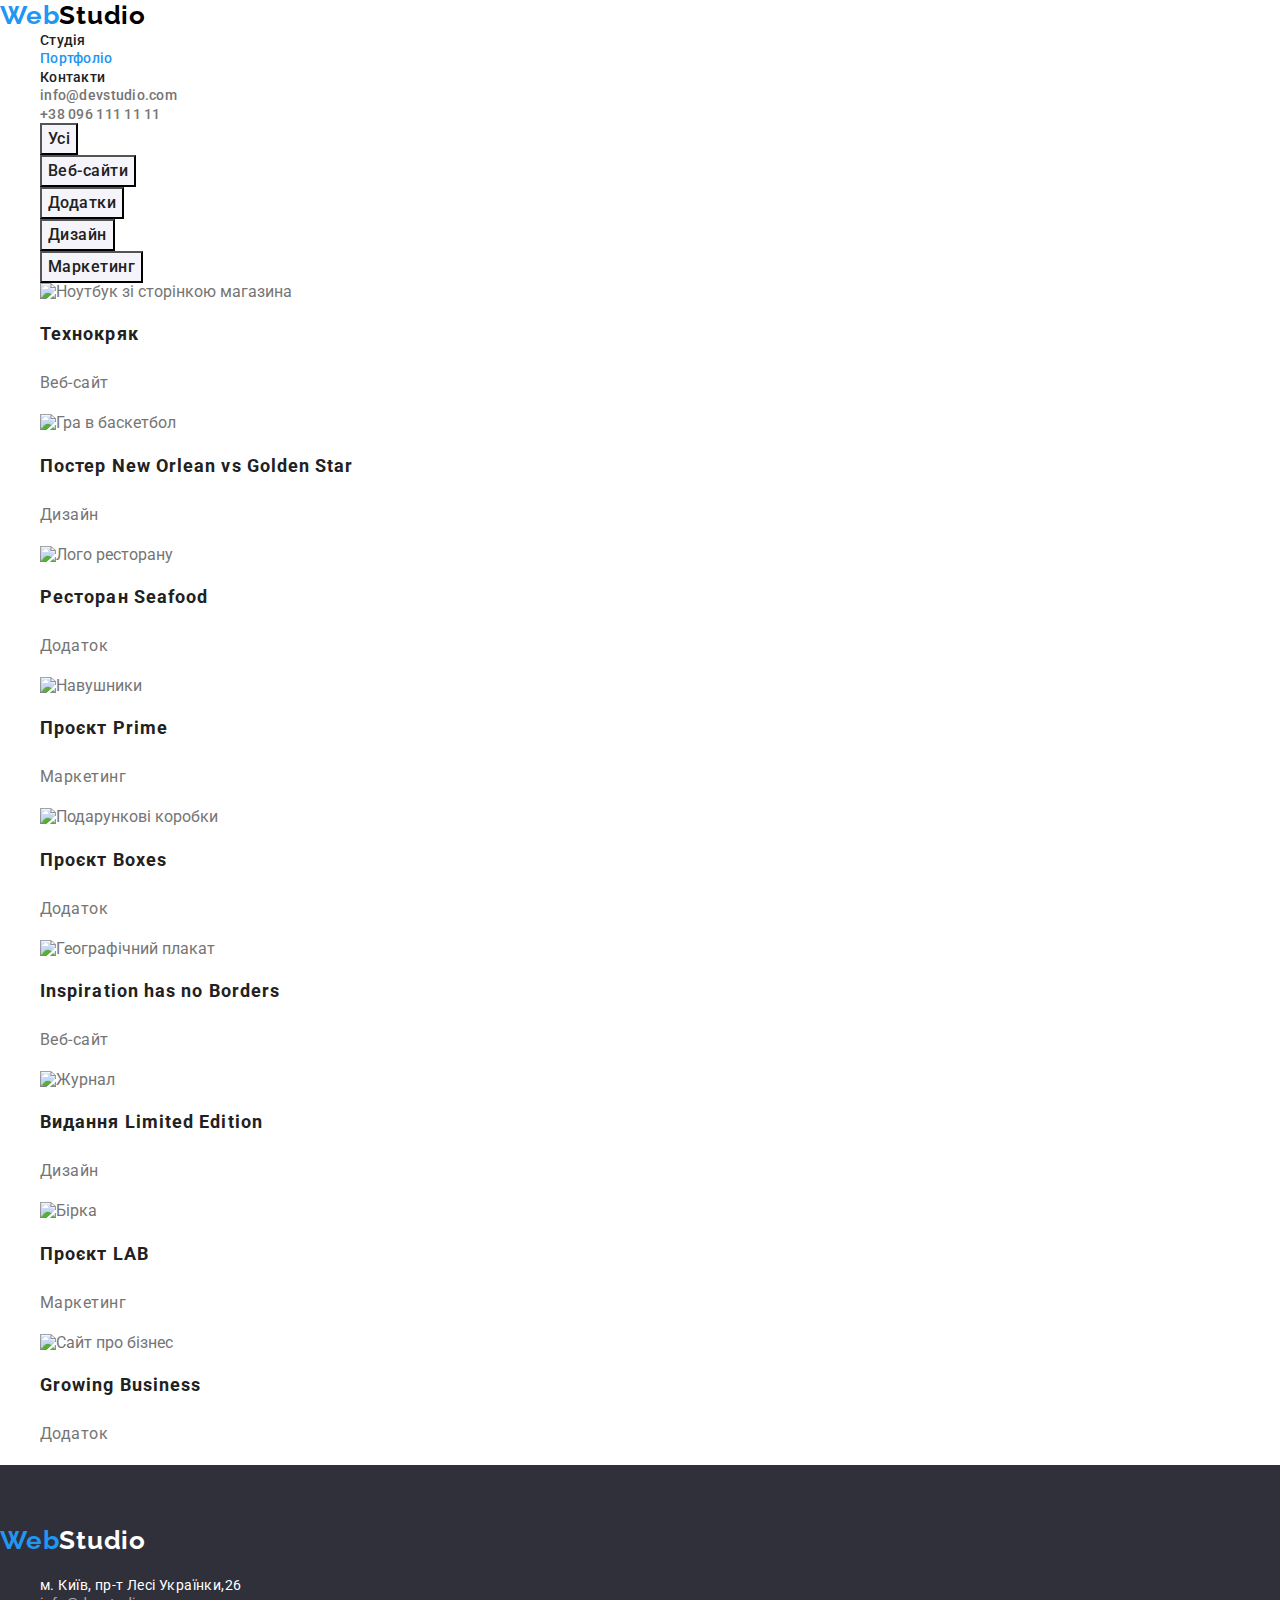
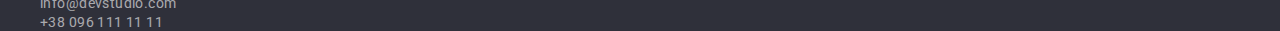
==== portfolio.html @ 19e09cf9 "Додаємо геометрію" ====
<!DOCTYPE html>
<html lang="uk">

<head>
    <meta charset="UTF-8">
    <meta http-equiv="X-UA-Compatible" content="IE=edge">
    <meta name="viewport" content="width=device-width, initial-scale=1.0">
    <title>Document</title>
    <link rel="preconnect" href="https://fonts.googleapis.com">
    <link rel="preconnect" href="https://fonts.gstatic.com" crossorigin>
    <link href="https://fonts.googleapis.com/css2?family=Raleway:wght@700&family=Roboto:wght@400;500;700;900&display=swap" rel="stylesheet">
    <link rel="stylesheet" href="https://cdnjs.cloudflare.com/ajax/libs/modern-normalize/1.1.0/modern-normalize.min.css"> 
    <link rel="stylesheet" href="./css/styles.css">
</head>
<body>
  <!-- Шапка сайта-->
    <header class="header">

    <nav class= "site-nav">
        <a class="logo" lang="en" href="/"> <span class="span-logo">Web</span>Studio</a>

    <ul class="nav-list list">
        <li>
            <a class="nav-link"  href="./index.html" >Студія</a>   
        </li>

        <li>
            <a class="nav-link current"   href="./portfolio.html">Портфоліо</a>           
        </li>

        <li>
            <a class="nav-link" href="">Контакти</a>  
        </li>
    </ul>
    </nav>  

    <ul class="contact-list list" >
        <li><a class="contact-mail" href="mailto:info@devstudio.com" >info@devstudio.com </a></li>
        <li><a class="contact-phone" href="tel:+380961111111" >+38 096 111 11 11 </a>   </li>
    </ul>
    </header>  

<main>
    <section class="portfolio section">

    <h1 class="visually-hidden">Приклади робіт</h1>

    <ul class="list">
    <li>
        <button class="portfolio-button" type="button">Усі</button>
    </li>

    <li>
        <button class="portfolio-button" type="button">Веб-сайти</button>
    </li>

    <li>
        <button class="portfolio-button" type="button">Додатки</button>
    </li>

    <li>
        <button class="portfolio-button" type="button">Дизайн</button>
    </li>

    <li>
        <button class="portfolio-button" type="button">Маркетинг</button>
    </li>
 </ul>  
 
<ul class="list">
    <li>
    <a>
        <img src="./images/portfolio1.jpg" alt="Ноутбук зі сторінкою магазина" width="370" height="294">
        <h2 class="portfolio-title">Технокряк</h2>
        <p class="portfolio-content">Веб-сайт</p>
    </a>       
    </li>

    <li>
    <a>
        <img src="./images/portfolio2.jpg" alt="Гра в баскетбол" width="370" height="294">
        <h2 class="portfolio-title">Постер New Orlean vs Golden Star</h2>
        <p class="portfolio-content">Дизайн</p>
    </a>
    </li>

    <li>
    <a>
        <img src="./images/portfolio3.jpg" alt="Лого ресторану" width="370" height="294">
        <h2 class="portfolio-title">Ресторан Seafood</h2>
        <p class="portfolio-content">Додаток</p>
    </a>
    </li>

    <li>
    <a>
        <img src="./images/portfolio4.jpg" alt="Навушники" width="370" height="294">
        <h2 class="portfolio-title">Проєкт Prime</h2>
        <p class="portfolio-content">Маркетинг</p>
    </a>
    </li>

    <li>
    <a>
        <img src="./images/portfolio5.jpg" alt="Подарункові коробки" width="370" height="294">
        <h2 class="portfolio-title">Проєкт Boxes</h2>
        <p class="portfolio-content">Додаток</p>
    </a>
    </li>

    <li>
    <a>
        <img src="./images/portfolio6.jpg" alt="Географічний плакат" width="370" height="294">
        <h2 class="portfolio-title">Inspiration has no Borders</h2>
        <p class="portfolio-content">Веб-сайт</p>
    </a>
    </li>

    <li>
    <a>
        <img src="./images/portfolio7.jpg" alt="Журнал" width="370" height="294">
        <h2 class="portfolio-title">Видання Limited Edition</h2>
        <p class="portfolio-content">Дизайн</p>
    </a>
    </li>

    <li>
    <a>
        <img src="./images/portfolio8.jpg" alt="Бірка" width="370" height="294">
        <h2 class="portfolio-title">Проєкт LAB</h2>
        <p class="portfolio-content">Маркетинг</p>
    </a>
    </li>

    <li>
    <a>
        <img src="./images/portfolio9.jpg" alt="Сайт про бізнес" width=370 height=294>
        <h2 class="portfolio-title">Growing Business</h2>
        <p class="portfolio-content">Додаток</p>
    </a>
    </li>
</ul>
</section>
</main>

<!-- Подвал сайта -->
    <footer class="footer" >
        <a class="footer-logo" lang="en" href="/"><span class="footer-span">Web</span>Studio </a>
      <address>
        <ul class="list">
            <li><a class="address" href="https://goo.gl/maps/CPtrU1FHBa2aNyZL9" target="_blank" rel="noopener noreferrer">м. Київ, пр-т Лесі Українки,26</a></li>
            <li><a class="footer-mail" href="mailto:info@devstudio.com">info@devstudio.com </a></li>
            <li><a class="footer-number" href="tel:+380961111111">+38 096 111 11 11</a></li>
        </ul>
     </address>  
    </footer>
</body>
</html>
---- css/styles.css ----
/*  Основной цвет текста #212121; */
/* вторичный цыет текста  #757575;*/
/* акцент #2196F3;*/
/*  Основной цвет фона  #F5F5F5;*/
/* Вторичный цвета фона #F5F4FA; */

:root{
  /* color */
--primary-text-color:#212121;
--secondary-text-color:#757575;
--accent-text-color:#2196F3;
--primary-bg-color:#F5F5F5;
--secondary-bg-color:#F5F4FA;
--light-color:#FFFFFF;
--hero-footer-bg-color:#2F303A;
--black-logo-color:#000000;

/* font */
--main-font: 'Roboto', sans-serif;
--secondary-font: 'Raleway', sans-serif;
}
body{
  font-family: 'Roboto', sans-serif; 
  background-color:var(--light-color);
  color: var(--secondary-text-color);
}

.list{
list-style: none;
margin-top: 0;
margin-bottom: 0;
}

/* header */

.header{
 color:var(--light-color);

}
.logo {
  color:var(--black-logo-color);
  font-family: var(--secondary-font);
  text-decoration: none;  
  font-weight:700;
  font-size: 26px;
  line-height:calc(31 / 26);
  letter-spacing: 0.03em;
  
}
.span-logo{
   color:var(--accent-text-color); 
}

/* site nav */

.site-nav .nav-link
{
color: var(--primary-text-color);
}

.nav-link{
text-decoration: none;
font-weight: 500;
font-size: 14px;
line-height:calc(16 / 14);
letter-spacing: 0.02em;
}


.site-nav .nav-link:hover,
.site-nav .nav-link:focus{
color:var(--accent-text-color);
}

.site-nav .nav-link.current {
  color:var(--accent-text-color)
}


.contact-mail{
    color:var(--secondary-text-color); 
    text-decoration: none;
    font-weight: 500;
    font-size: 14px;
    line-height: calc(16 / 14);
    letter-spacing: 0.02em;

}
.contact-phone{
    color:var(--secondary-text-color);
    text-decoration: none;
    font-weight: 500;
    font-size: 14px;
    line-height: calc(16 / 14);
    letter-spacing: 0.02em;
}
.contact-mail:hover,
.contact-phone:hover{
color:var(--accent-text-color);
}
.contact-mail:focus,
.contact-phone:focus{
  color: var(--accent-text-color);
}


/* hero */
.hero{
  background-color:var(--hero-footer-bg-color);
  margin-bottom: 94px;
}

.hero-title{
color: var(--light-color);
font-family:inherit;
font-weight: 900;
font-size: 44px;
line-height:calc(60 / 44);
text-align: center;
letter-spacing: 0.06em;
text-transform: uppercase;

margin-top: 0;
margin-bottom: 30px;
padding-top: 200px;
}

.button{
cursor: pointer;
color:var(--light-color);
background-color: var(--accent-text-color);
font-weight: 700;
font-size: 16px;
line-height:calc(30 / 16);

display: inline-block;
min-width: 216px;
border:transparent;
border-radius: 4px;
margin-bottom: 200px;

padding: 10px 32px;
align-items:center;
text-align:center;

}

.button:hover,
.button:focus{
  background-color:#188CE8;
}

/* section1 */
.container{
  width:1170px;
  padding-left:15px;
  padding-right:15px;
  margin: auto;
}

.section-title{
color: var(--primary-text-color);
font-weight: 700;
font-size: 36px;
line-height: calc(42 / 36);
letter-spacing: 0.03em;
margin-top: 0;
margin-bottom:50px;
}

.visually-hidden{
position: absolute;
white-space: nowrap;
width: 1px;
height: 1px;
overflow: hidden;
border: 0;
padding: 0;
clip: rect(0 0 0 0);
clip-path: inset(50%);
margin: -1px;
}

.features-title{
color: var(--primary-text-color);
font-weight:700;
font-size: 14px;
line-height:calc(16 / 14);
letter-spacing: 0.03em;
text-transform: uppercase;
margin-top: 0;
margin-bottom: 0;
padding-bottom: 10px;
}

.features-content{
font-weight: 400;
font-size: 14px;
line-height:calc(24 / 14);
letter-spacing: 0.03em;
margin-top: 0;
margin-bottom: 94px;
}

/* section3 */
.our-team {
  background-color: var(--secondary-bg-color);
}

.pic{
margin-bottom: 50px;
}

.team-member{
color: var(--primary-text-color);
font-weight: 500;
font-size: 16px;
line-height:calc(19 / 16);
text-align: center;
letter-spacing: 0.03em;
margin-top: 0;
margin-bottom: 10px;
}

.position{
font-weight: 400;
font-size: 16px;
line-height:calc(19 / 16);
text-align: center;
letter-spacing: 0.03em;
margin-top: 0;
margin-bottom: 0;
}

/* footer */

.footer{
background-color:var(--hero-footer-bg-color);
}

.footer-logo{
  color:var(--light-color);
  font-family: var(--secondary-font);
  text-decoration: none;  
  font-weight:700;
  font-size: 26px;
  line-height:calc(31 / 26);
  letter-spacing: 0.03em;
  display: inline-block;
  margin-top: 60px;
  margin-bottom: 20px;
}

.footer-span{
  color:var(--accent-text-color);
}

.address{
color: var(--light-color);
font-style: normal;
font-size: 14px;
text-decoration: none;
letter-spacing: 0.03em;
margin-bottom: 9px;
}

.address:hover,
.address:focus{
  color:var(--accent-text-color);
}

.footer-mail,.footer-number{
color:rgba(255, 255, 255, 0.6);
font-style: normal;
font-size:14px;
letter-spacing: 0.03em;
text-decoration: none;
}
.footer-number:hover,
.footer-number:focus{
 color:var(--accent-text-color);
}
.footer-mail:hover,
.footer-mail:focus{
  color:var(--accent-text-color);
}

.footer-number ,.footer-mail{
margin-bottom: 56px;
}


/* portfolio */

/* section */

.portfolio-button{
cursor: pointer;
color: var(--primary-text-color);
background-color:var(--secondary-bg-color);
font-family: inherit;
font-weight: 500;
font-size: 16px;
line-height:calc(26 / 16);
letter-spacing: 0.03em;
}
.footer-logo{
  display: inline-block;
  margin-top: 60px;
  margin-bottom: 20px;
}

.portfolio-button:hover,
.portfolio-button:focus{
  background-color:var(--accent-text-color);
  color:var(--light-color);
}

.portfolio-title{
color:var(--primary-text-color);
font-weight: 700;
font-size: 18px;
line-height:calc(36 / 18);
letter-spacing: 0.06em;
}

.portfolio-content{
font-size: 16px;
line-height:calc(30 / 16);
letter-spacing: 0.03em;
}
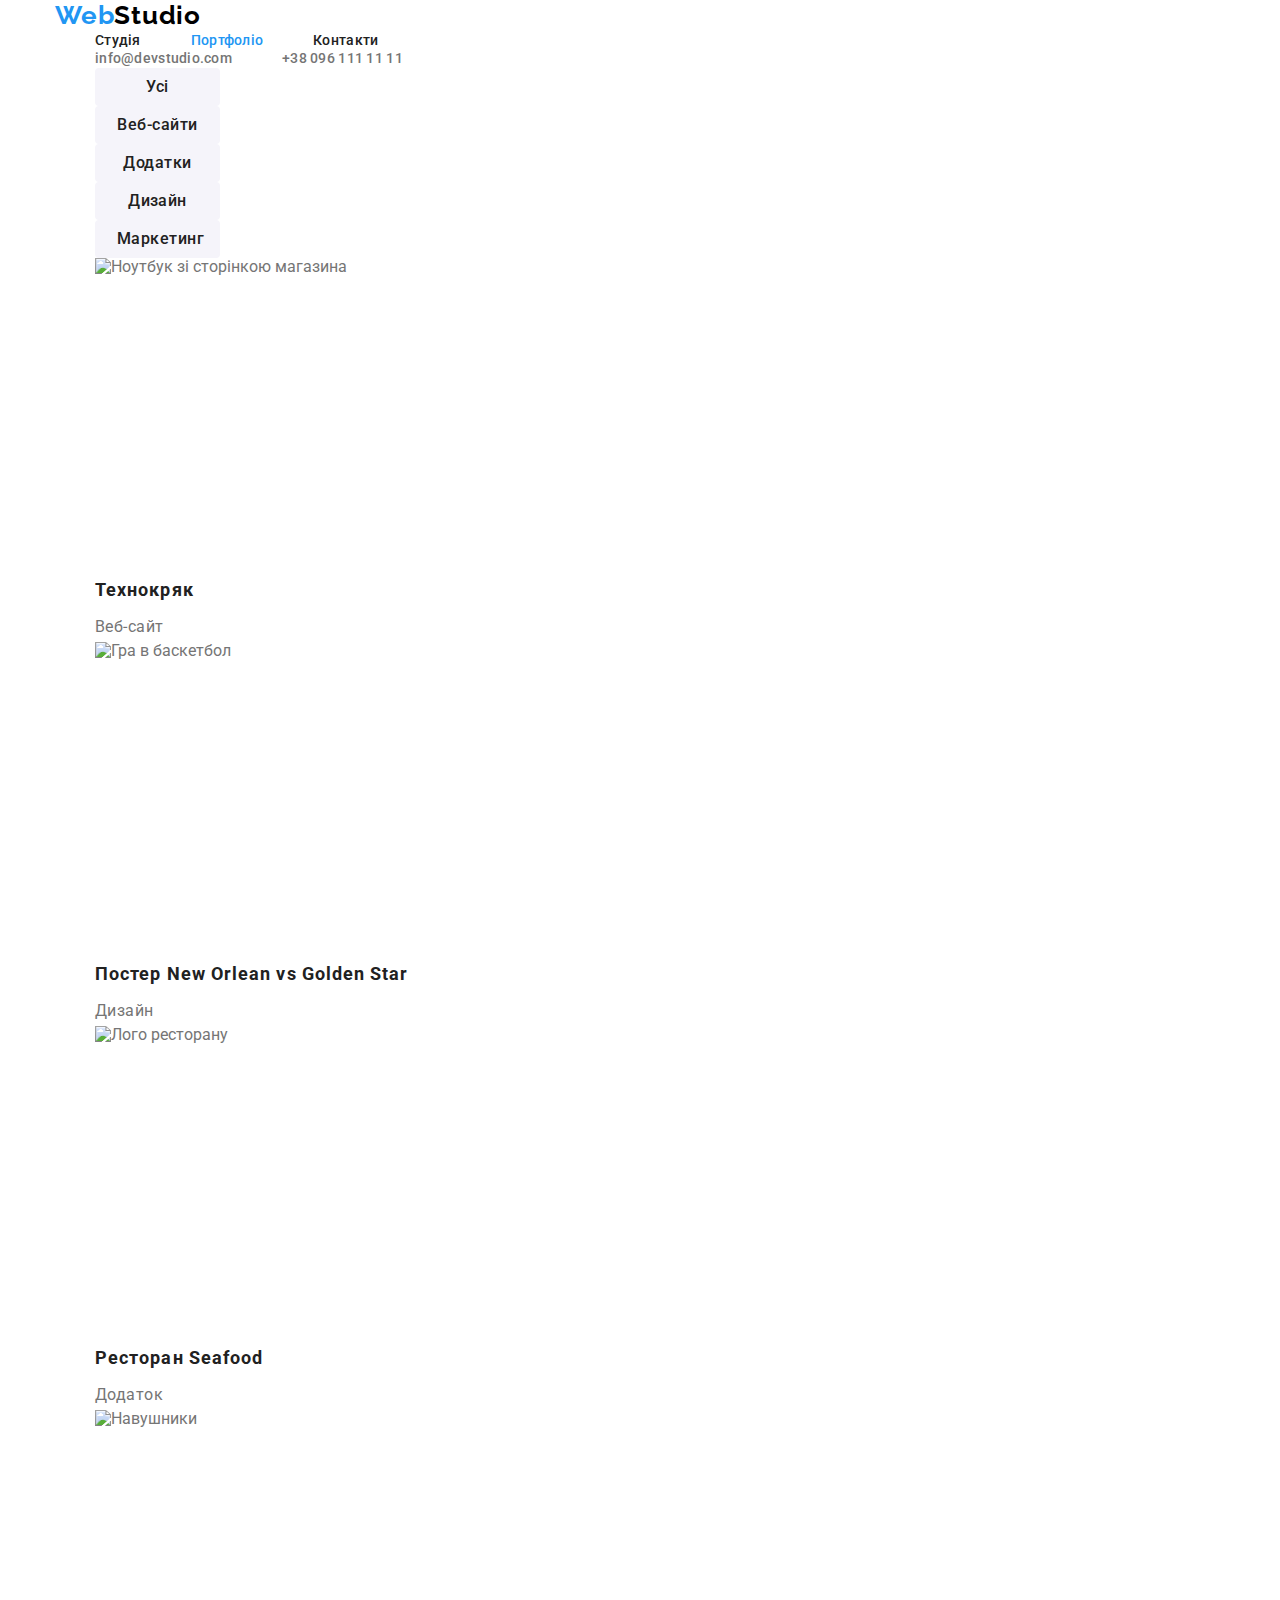
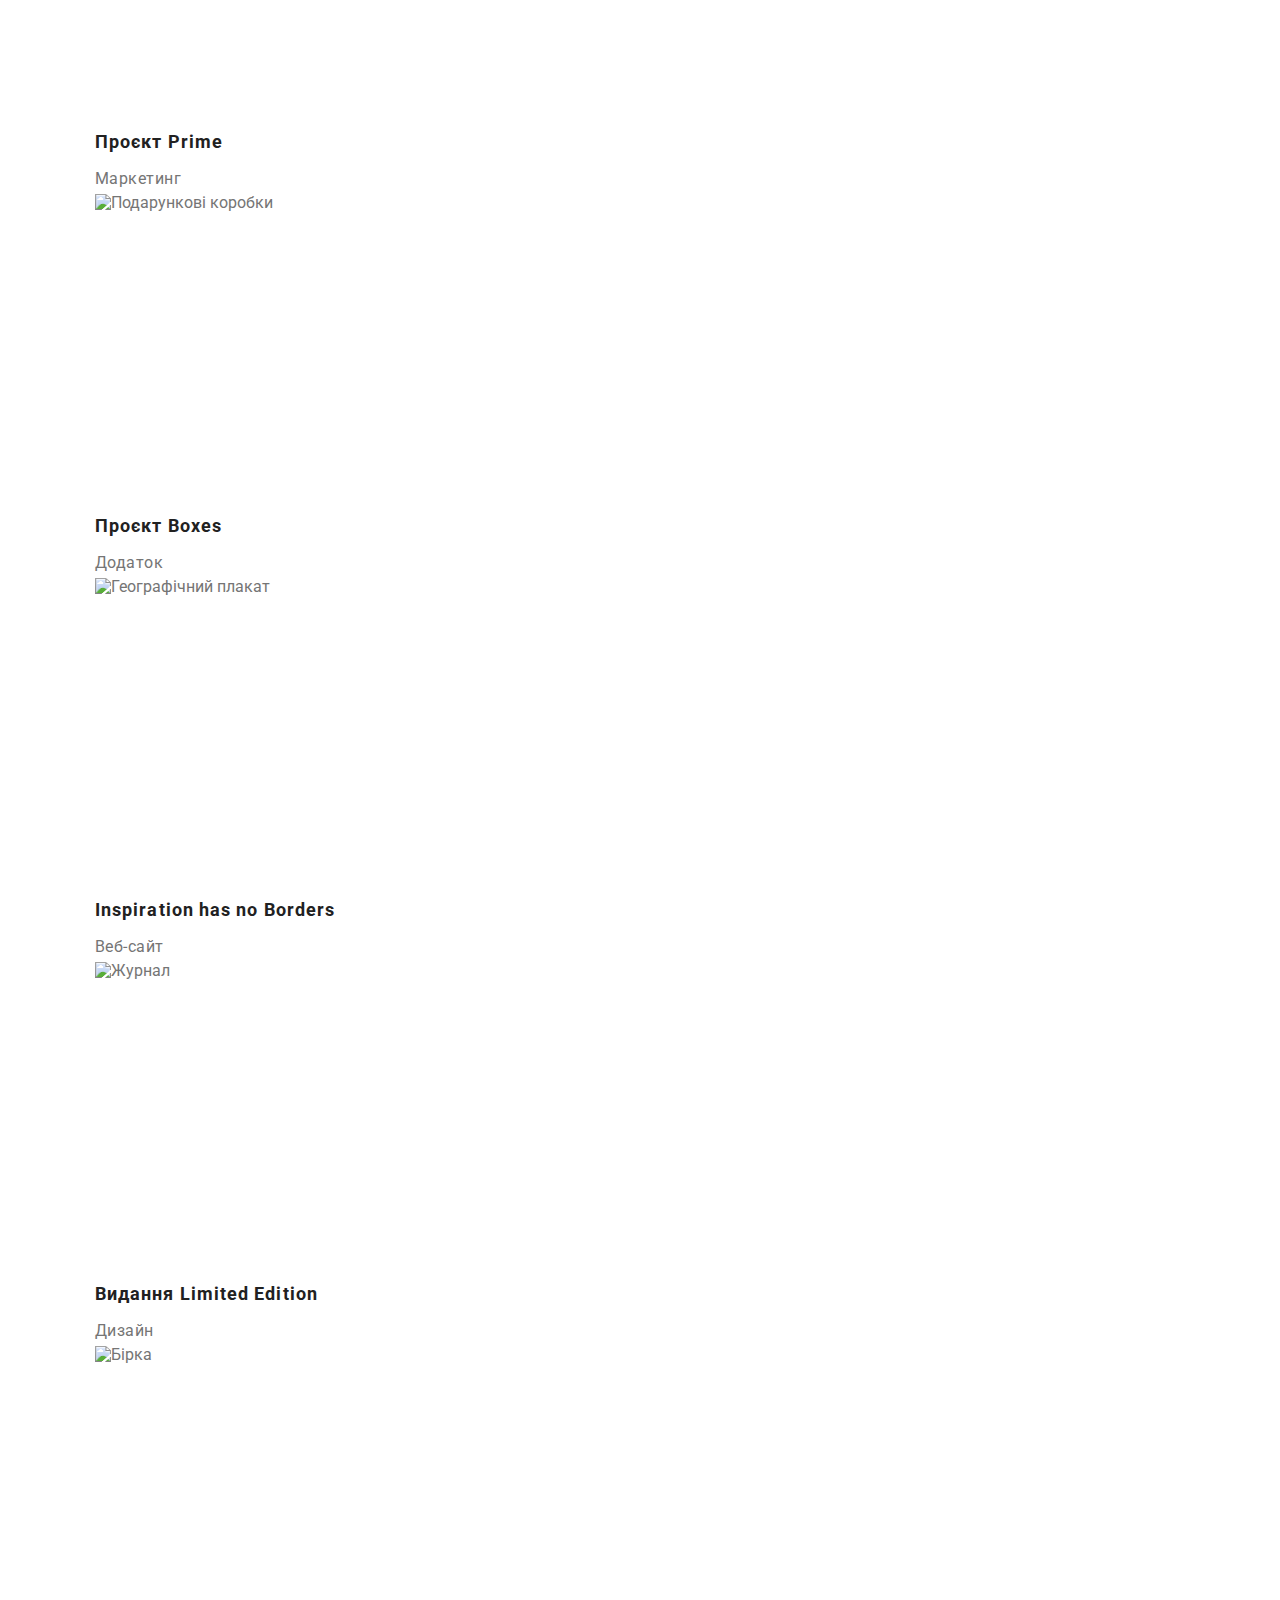
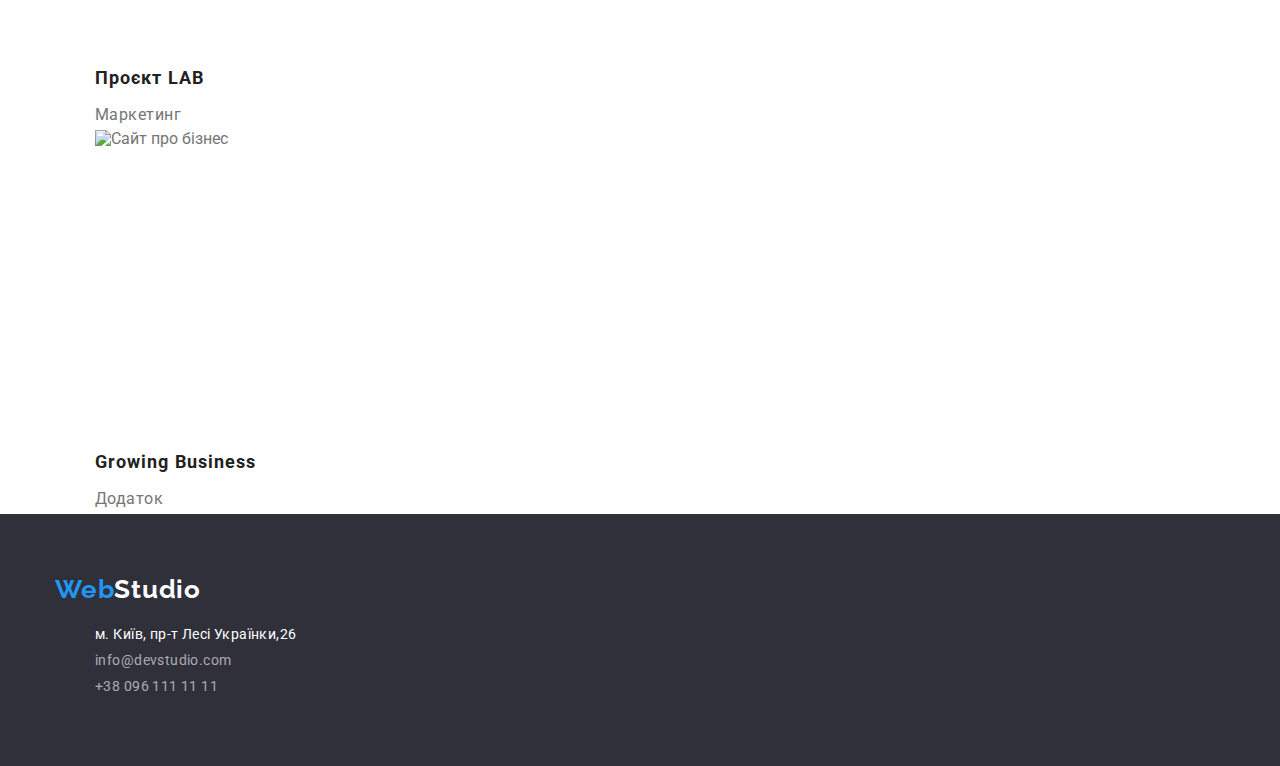
==== commit 33e312d0: "..." ====
--- a/portfolio.html
+++ b/portfolio.html
@@ -15,34 +15,38 @@
 <body>
   <!-- Шапка сайта-->
     <header class="header">
-
-    <nav class= "site-nav">
+    <nav class= "site-nav container" >
         <a class="logo" lang="en" href="/"> <span class="span-logo">Web</span>Studio</a>
 
-    <ul class="nav-list list">
-        <li>
+    <ul class="nav-list list" >
+        <li class="item">
             <a class="nav-link"  href="./index.html" >Студія</a>   
         </li>
 
-        <li>
+        <li class="item">
             <a class="nav-link current"   href="./portfolio.html">Портфоліо</a>           
         </li>
 
-        <li>
+        <li class="item">
             <a class="nav-link" href="">Контакти</a>  
         </li>
     </ul>
+
     </nav>  
 
-    <ul class="contact-list list" >
+    <div class="container"> 
+    <ul class="contact-list list reset-padding-left"  >
         <li><a class="contact-mail" href="mailto:info@devstudio.com" >info@devstudio.com </a></li>
         <li><a class="contact-phone" href="tel:+380961111111" >+38 096 111 11 11 </a>   </li>
     </ul>
-    </header>  
+    </div>
+
+    </header>
 
 <main>
     <section class="portfolio section">
 
+        <div class="container">
     <h1 class="visually-hidden">Приклади робіт</h1>
 
     <ul class="list">
@@ -66,11 +70,13 @@
         <button class="portfolio-button" type="button">Маркетинг</button>
     </li>
  </ul>  
- 
+ </div>
+
+ <div class="container">
 <ul class="list">
     <li>
     <a>
-        <img src="./images/portfolio1.jpg" alt="Ноутбук зі сторінкою магазина" width="370" height="294">
+        <img class="partfolio-img" src="./images/portfolio1.jpg" alt="Ноутбук зі сторінкою магазина" width="370" height="294">
         <h2 class="portfolio-title">Технокряк</h2>
         <p class="portfolio-content">Веб-сайт</p>
     </a>       
@@ -78,7 +84,7 @@
 
     <li>
     <a>
-        <img src="./images/portfolio2.jpg" alt="Гра в баскетбол" width="370" height="294">
+        <img class="partfolio-img"  src="./images/portfolio2.jpg" alt="Гра в баскетбол" width="370" height="294">
         <h2 class="portfolio-title">Постер New Orlean vs Golden Star</h2>
         <p class="portfolio-content">Дизайн</p>
     </a>
@@ -86,7 +92,7 @@
 
     <li>
     <a>
-        <img src="./images/portfolio3.jpg" alt="Лого ресторану" width="370" height="294">
+        <img class="partfolio-img" src="./images/portfolio3.jpg" alt="Лого ресторану" width="370" height="294">
         <h2 class="portfolio-title">Ресторан Seafood</h2>
         <p class="portfolio-content">Додаток</p>
     </a>
@@ -94,7 +100,7 @@
 
     <li>
     <a>
-        <img src="./images/portfolio4.jpg" alt="Навушники" width="370" height="294">
+        <img class="partfolio-img" src="./images/portfolio4.jpg" alt="Навушники" width="370" height="294">
         <h2 class="portfolio-title">Проєкт Prime</h2>
         <p class="portfolio-content">Маркетинг</p>
     </a>
@@ -102,7 +108,7 @@
 
     <li>
     <a>
-        <img src="./images/portfolio5.jpg" alt="Подарункові коробки" width="370" height="294">
+        <img class="partfolio-img" src="./images/portfolio5.jpg" alt="Подарункові коробки" width="370" height="294">
         <h2 class="portfolio-title">Проєкт Boxes</h2>
         <p class="portfolio-content">Додаток</p>
     </a>
@@ -110,7 +116,7 @@
 
     <li>
     <a>
-        <img src="./images/portfolio6.jpg" alt="Географічний плакат" width="370" height="294">
+        <img class="partfolio-img" src="./images/portfolio6.jpg" alt="Географічний плакат" width="370" height="294">
         <h2 class="portfolio-title">Inspiration has no Borders</h2>
         <p class="portfolio-content">Веб-сайт</p>
     </a>
@@ -118,7 +124,7 @@
 
     <li>
     <a>
-        <img src="./images/portfolio7.jpg" alt="Журнал" width="370" height="294">
+        <img class="partfolio-img" src="./images/portfolio7.jpg" alt="Журнал" width="370" height="294">
         <h2 class="portfolio-title">Видання Limited Edition</h2>
         <p class="portfolio-content">Дизайн</p>
     </a>
@@ -126,7 +132,7 @@
 
     <li>
     <a>
-        <img src="./images/portfolio8.jpg" alt="Бірка" width="370" height="294">
+        <img class="partfolio-img" src="./images/portfolio8.jpg" alt="Бірка" width="370" height="294">
         <h2 class="portfolio-title">Проєкт LAB</h2>
         <p class="portfolio-content">Маркетинг</p>
     </a>
@@ -134,25 +140,37 @@
 
     <li>
     <a>
-        <img src="./images/portfolio9.jpg" alt="Сайт про бізнес" width=370 height=294>
+        <img class="partfolio-img" src="./images/portfolio9.jpg" alt="Сайт про бізнес" width=370 height=294>
         <h2 class="portfolio-title">Growing Business</h2>
         <p class="portfolio-content">Додаток</p>
     </a>
     </li>
 </ul>
+
+</div>
+
 </section>
 </main>
 
 <!-- Подвал сайта -->
     <footer class="footer" >
-        <a class="footer-logo" lang="en" href="/"><span class="footer-span">Web</span>Studio </a>
-      <address>
+        
+    <div class="container">
+
+    <a class="footer-logo" lang="en" href="/"><span class="footer-span">Web</span>Studio </a>
+
+    <address>
+
         <ul class="list">
             <li><a class="address" href="https://goo.gl/maps/CPtrU1FHBa2aNyZL9" target="_blank" rel="noopener noreferrer">м. Київ, пр-т Лесі Українки,26</a></li>
-            <li><a class="footer-mail" href="mailto:info@devstudio.com">info@devstudio.com </a></li>
-            <li><a class="footer-number" href="tel:+380961111111">+38 096 111 11 11</a></li>
+            <li><a class="footer-mail portfolio-mail" href="mailto:info@devstudio.com">info@devstudio.com </a></li>
+            <li><a class="footer-number portfolio-number" href="tel:+380961111111">+38 096 111 11 11</a></li>
         </ul>
-     </address>  
+
+     </address> 
+
+    </div> 
+
     </footer>
 </body>
 </html>--- a/css/styles.css
+++ b/css/styles.css
@@ -29,8 +29,9 @@
 list-style: none;
 margin-top: 0;
 margin-bottom: 0;
-}
-
+display: block;
+padding-left: 0 auto;
+}
 /* header */
 
 .header{
@@ -45,13 +46,23 @@
   font-size: 26px;
   line-height:calc(31 / 26);
   letter-spacing: 0.03em;
-  
 }
 .span-logo{
-   color:var(--accent-text-color); 
+color:var(--accent-text-color); 
 }
 
 /* site nav */
+.nav-list{
+display: flex;
+}
+.nav-list .item:not(:last-child){
+margin-right: 50px;
+}
+.header-flex{
+  display: flex;
+  align-items: center;
+  justify-content: flex-end;
+}
 
 .site-nav .nav-link
 {
@@ -67,6 +78,7 @@
 }
 
 
+
 .site-nav .nav-link:hover,
 .site-nav .nav-link:focus{
 color:var(--accent-text-color);
@@ -74,6 +86,9 @@
 
 .site-nav .nav-link.current {
   color:var(--accent-text-color)
+}
+.contact-list{
+display: flex;
 }
 
 
@@ -84,6 +99,7 @@
     font-size: 14px;
     line-height: calc(16 / 14);
     letter-spacing: 0.02em;
+    margin-right: 50px;
 
 }
 .contact-phone{
@@ -98,6 +114,7 @@
 .contact-phone:hover{
 color:var(--accent-text-color);
 }
+
 .contact-mail:focus,
 .contact-phone:focus{
   color: var(--accent-text-color);
@@ -107,7 +124,6 @@
 /* hero */
 .hero{
   background-color:var(--hero-footer-bg-color);
-  margin-bottom: 94px;
 }
 
 .hero-title{
@@ -119,10 +135,11 @@
 text-align: center;
 letter-spacing: 0.06em;
 text-transform: uppercase;
-
-margin-top: 0;
-margin-bottom: 30px;
-padding-top: 200px;
+margin: auto;
+padding-bottom: 30px;
+}
+.title-center{
+width:696px;
 }
 
 .button{
@@ -133,16 +150,15 @@
 font-size: 16px;
 line-height:calc(30 / 16);
 
-display: inline-block;
-min-width: 216px;
-border:transparent;
-border-radius: 4px;
-margin-bottom: 200px;
-
+display:block;
+width: 216px;
+margin: auto;
 padding: 10px 32px;
 align-items:center;
 text-align:center;
 
+border:transparent;
+border-radius: 4px;
 }
 
 .button:hover,
@@ -152,10 +168,10 @@
 
 /* section1 */
 .container{
-  width:1170px;
+  width:1200px;
   padding-left:15px;
   padding-right:15px;
-  margin: auto;
+  margin: 0 auto;
 }
 
 .section-title{
@@ -166,6 +182,7 @@
 letter-spacing: 0.03em;
 margin-top: 0;
 margin-bottom:50px;
+text-align: center;
 }
 
 .visually-hidden{
@@ -180,6 +197,9 @@
 clip-path: inset(50%);
 margin: -1px;
 }
+.features{
+padding-left:0;
+}
 
 .features-title{
 color: var(--primary-text-color);
@@ -188,9 +208,10 @@
 line-height:calc(16 / 14);
 letter-spacing: 0.03em;
 text-transform: uppercase;
-margin-top: 0;
+margin-top: 94px;
 margin-bottom: 0;
 padding-bottom: 10px;
+
 }
 
 .features-content{
@@ -201,14 +222,20 @@
 margin-top: 0;
 margin-bottom: 94px;
 }
+/* section2 */
+
+
+.pic{
+display:block;
+}
 
 /* section3 */
 .our-team {
   background-color: var(--secondary-bg-color);
 }
 
-.pic{
-margin-bottom: 50px;
+.team-title{
+margin-top: 188px;
 }
 
 .team-member{
@@ -236,6 +263,7 @@
 
 .footer{
 background-color:var(--hero-footer-bg-color);
+height: 252px;
 }
 
 .footer-logo{
@@ -261,6 +289,7 @@
 font-size: 14px;
 text-decoration: none;
 letter-spacing: 0.03em;
+display: inline-block;
 margin-bottom: 9px;
 }
 
@@ -275,19 +304,24 @@
 font-size:14px;
 letter-spacing: 0.03em;
 text-decoration: none;
-}
+display: inline-block;
+}
+.footer-mail{
+  margin-bottom: 9px;
+}
+
+
 .footer-number:hover,
 .footer-number:focus{
  color:var(--accent-text-color);
 }
+
 .footer-mail:hover,
 .footer-mail:focus{
   color:var(--accent-text-color);
 }
 
-.footer-number ,.footer-mail{
-margin-bottom: 56px;
-}
+
 
 
 /* portfolio */
@@ -303,7 +337,15 @@
 font-size: 16px;
 line-height:calc(26 / 16);
 letter-spacing: 0.03em;
-}
+
+display:block;
+width: 125px;
+padding: 6px 22px;
+text-align:center;
+border:transparent;
+border-radius: 4px;
+}
+
 .footer-logo{
   display: inline-block;
   margin-top: 60px;
@@ -315,6 +357,14 @@
   background-color:var(--accent-text-color);
   color:var(--light-color);
 }
+
+.partfolio-img{
+display: block;
+margin-top: 0;
+margin-bottom: 20px;
+
+}
+
 
 .portfolio-title{
 color:var(--primary-text-color);
@@ -322,12 +372,17 @@
 font-size: 18px;
 line-height:calc(36 / 18);
 letter-spacing: 0.06em;
+
+margin-top: 0;
+margin-bottom: 4px;
 }
 
 .portfolio-content{
 font-size: 16px;
 line-height:calc(30 / 16);
 letter-spacing: 0.03em;
+margin-top: 0;
+margin-bottom: 0;
 }
 
  
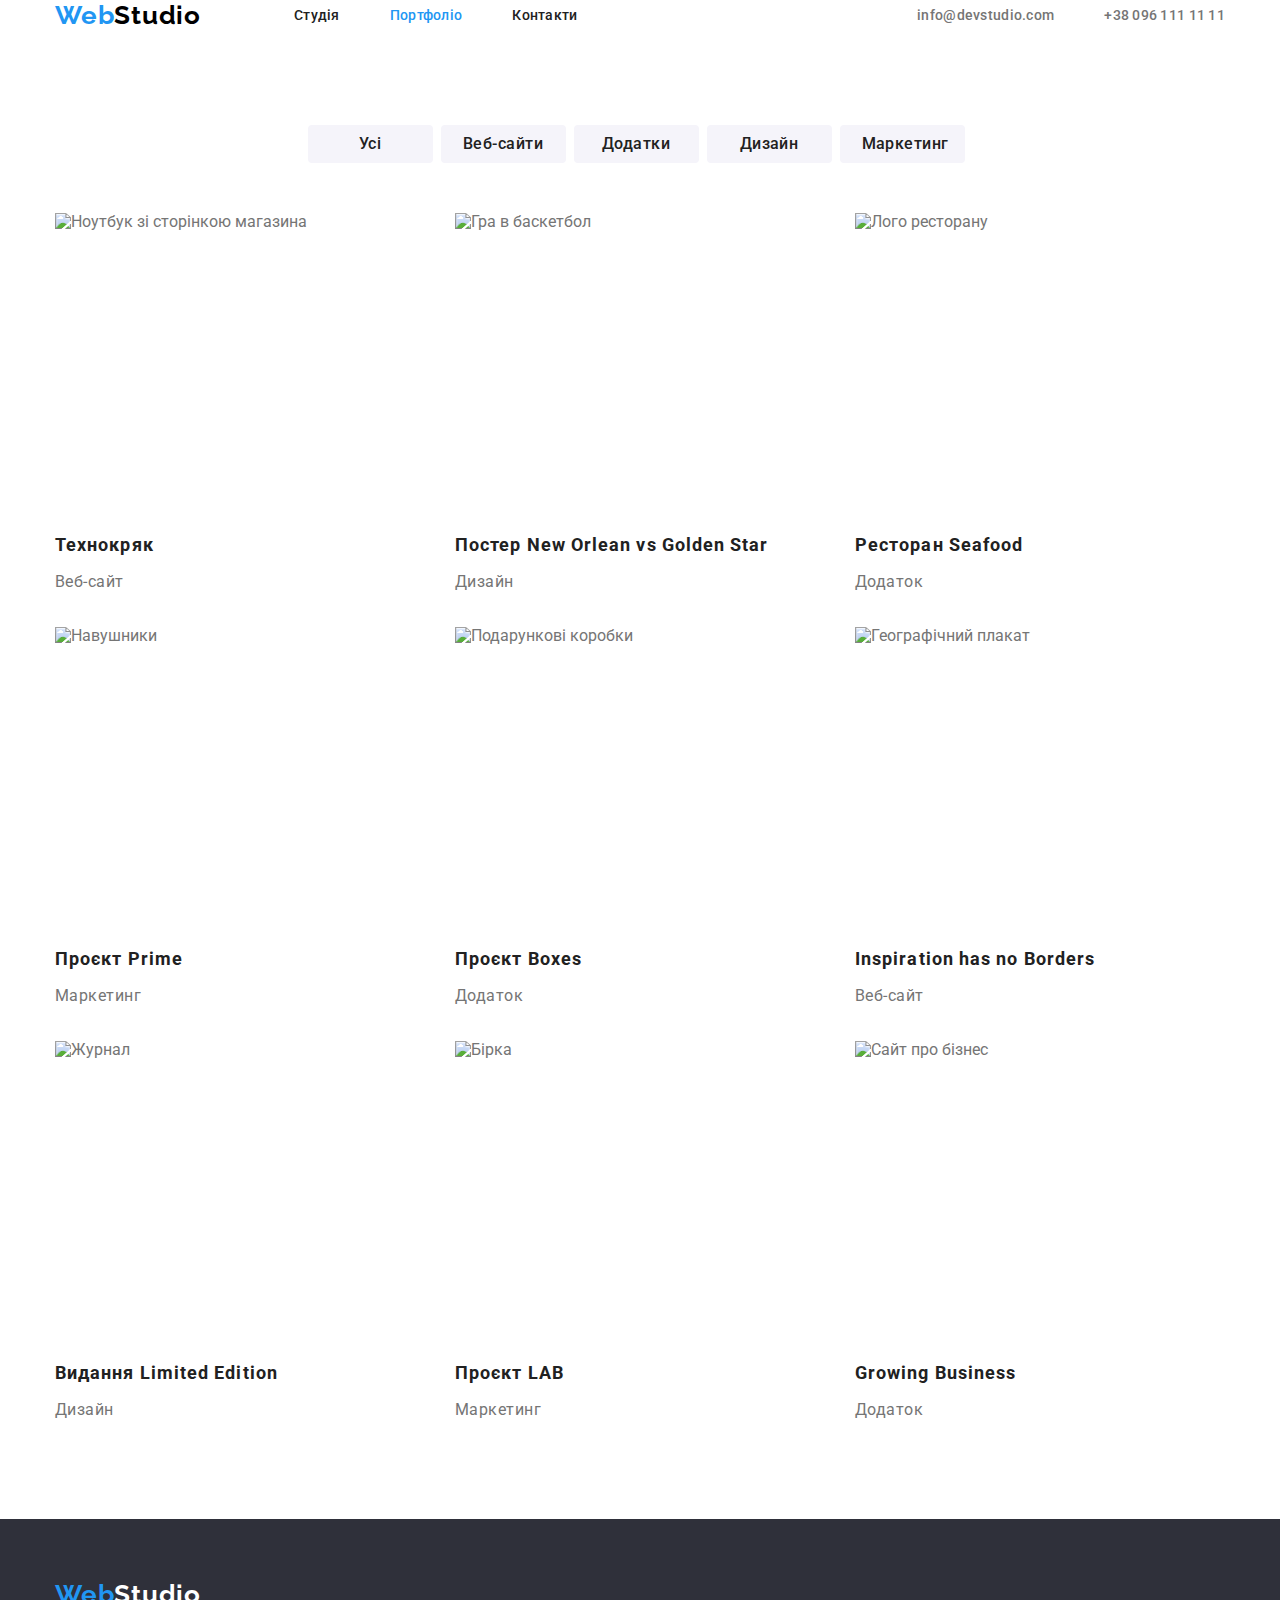
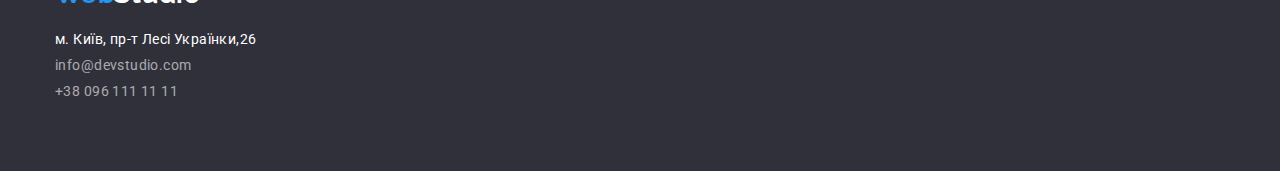
==== commit 5d0fccff: "Готовий Flexbox" ====
--- a/portfolio.html
+++ b/portfolio.html
@@ -13,68 +13,71 @@
     <link rel="stylesheet" href="./css/styles.css">
 </head>
 <body>
-  <!-- Шапка сайта-->
+ <!-- Шапка сайта-->
     <header class="header">
-    <nav class= "site-nav container" >
+
+    <div class="container">
+        
+    <nav class= "site-nav main-nav" >
+
         <a class="logo" lang="en" href="/"> <span class="span-logo">Web</span>Studio</a>
 
     <ul class="nav-list list" >
-        <li class="item">
-            <a class="nav-link"  href="./index.html" >Студія</a>   
+        <li class="item"> 
+            <a class="nav-link"  href="./index.html" >Студія</a>
         </li>
 
-        <li class="item">
-            <a class="nav-link current"   href="./portfolio.html">Портфоліо</a>           
+        <li class="item"> 
+            <a class="nav-link current"  href="./portfolio.html">Портфоліо</a>                      
         </li>
 
-        <li class="item">
+        <li class="item">    
             <a class="nav-link" href="">Контакти</a>  
         </li>
     </ul>
+    <ul class="contact-list list main-nav">
+        <li class="item"><a class="contact-mail" href="mailto:info@devstudio.com" >info@devstudio.com </a></li>
+        <li class="item"><a class="contact-phone" href="tel:+380961111111" >+38 096 111 11 11 </a>   </li>
+    </ul>
+    </nav> 
+    </div>
+    </header>
 
-    </nav>  
-
-    <div class="container"> 
-    <ul class="contact-list list reset-padding-left"  >
-        <li><a class="contact-mail" href="mailto:info@devstudio.com" >info@devstudio.com </a></li>
-        <li><a class="contact-phone" href="tel:+380961111111" >+38 096 111 11 11 </a>   </li>
-    </ul>
-    </div>
-
-    </header>
 
 <main>
     <section class="portfolio section">
 
         <div class="container">
+
     <h1 class="visually-hidden">Приклади робіт</h1>
 
-    <ul class="list">
-    <li>
+    <ul class="list flex-portfolio-button">
+
+    <li class="item">
         <button class="portfolio-button" type="button">Усі</button>
     </li>
 
-    <li>
+    <li class="item">
         <button class="portfolio-button" type="button">Веб-сайти</button>
     </li>
 
-    <li>
+    <li class="item">
         <button class="portfolio-button" type="button">Додатки</button>
     </li>
 
-    <li>
+    <li class="item">
         <button class="portfolio-button" type="button">Дизайн</button>
     </li>
 
-    <li>
+    <li class="item">
         <button class="portfolio-button" type="button">Маркетинг</button>
     </li>
  </ul>  
  </div>
 
  <div class="container">
-<ul class="list">
-    <li>
+<ul class="list flex-card" >
+    <li class="item">
     <a>
         <img class="partfolio-img" src="./images/portfolio1.jpg" alt="Ноутбук зі сторінкою магазина" width="370" height="294">
         <h2 class="portfolio-title">Технокряк</h2>
@@ -82,7 +85,7 @@
     </a>       
     </li>
 
-    <li>
+    <li class="item">
     <a>
         <img class="partfolio-img"  src="./images/portfolio2.jpg" alt="Гра в баскетбол" width="370" height="294">
         <h2 class="portfolio-title">Постер New Orlean vs Golden Star</h2>
@@ -90,7 +93,7 @@
     </a>
     </li>
 
-    <li>
+    <li class="item">
     <a>
         <img class="partfolio-img" src="./images/portfolio3.jpg" alt="Лого ресторану" width="370" height="294">
         <h2 class="portfolio-title">Ресторан Seafood</h2>
@@ -98,7 +101,7 @@
     </a>
     </li>
 
-    <li>
+    <li class="item">
     <a>
         <img class="partfolio-img" src="./images/portfolio4.jpg" alt="Навушники" width="370" height="294">
         <h2 class="portfolio-title">Проєкт Prime</h2>
@@ -106,7 +109,7 @@
     </a>
     </li>
 
-    <li>
+    <li class="item">
     <a>
         <img class="partfolio-img" src="./images/portfolio5.jpg" alt="Подарункові коробки" width="370" height="294">
         <h2 class="portfolio-title">Проєкт Boxes</h2>
@@ -114,7 +117,7 @@
     </a>
     </li>
 
-    <li>
+    <li class="item">
     <a>
         <img class="partfolio-img" src="./images/portfolio6.jpg" alt="Географічний плакат" width="370" height="294">
         <h2 class="portfolio-title">Inspiration has no Borders</h2>
@@ -122,7 +125,7 @@
     </a>
     </li>
 
-    <li>
+    <li class="item">
     <a>
         <img class="partfolio-img" src="./images/portfolio7.jpg" alt="Журнал" width="370" height="294">
         <h2 class="portfolio-title">Видання Limited Edition</h2>
@@ -130,7 +133,7 @@
     </a>
     </li>
 
-    <li>
+    <li class="item">
     <a>
         <img class="partfolio-img" src="./images/portfolio8.jpg" alt="Бірка" width="370" height="294">
         <h2 class="portfolio-title">Проєкт LAB</h2>
@@ -138,7 +141,7 @@
     </a>
     </li>
 
-    <li>
+    <li class="item">
     <a>
         <img class="partfolio-img" src="./images/portfolio9.jpg" alt="Сайт про бізнес" width=370 height=294>
         <h2 class="portfolio-title">Growing Business</h2>
--- a/css/styles.css
+++ b/css/styles.css
@@ -29,8 +29,8 @@
 list-style: none;
 margin-top: 0;
 margin-bottom: 0;
-display: block;
-padding-left: 0 auto;
+padding-right:0;
+padding-left: 0;
 }
 /* header */
 
@@ -53,21 +53,31 @@
 
 /* site nav */
 .nav-list{
-display: flex;
-}
+  display: flex;
+  align-items: center;
+  margin-left: 93px;
+}
+
 .nav-list .item:not(:last-child){
-margin-right: 50px;
-}
-.header-flex{
+  margin-right: 50px;
+}
+
+.site-nav .nav-link{
+color: var(--primary-text-color);
+}
+.contact-list{
   display: flex;
   align-items: center;
-  justify-content: flex-end;
-}
-
-.site-nav .nav-link
-{
-color: var(--primary-text-color);
-}
+  margin-left: auto;
+}
+
+.contact-list .item + .item{
+  margin-left: 50px;
+}
+.main-nav{
+  display: flex;
+}
+
 
 .nav-link{
 text-decoration: none;
@@ -87,9 +97,7 @@
 .site-nav .nav-link.current {
   color:var(--accent-text-color)
 }
-.contact-list{
-display: flex;
-}
+
 
 
 .contact-mail{
@@ -99,8 +107,6 @@
     font-size: 14px;
     line-height: calc(16 / 14);
     letter-spacing: 0.02em;
-    margin-right: 50px;
-
 }
 .contact-phone{
     color:var(--secondary-text-color);
@@ -109,6 +115,10 @@
     font-size: 14px;
     line-height: calc(16 / 14);
     letter-spacing: 0.02em;
+}
+
+.nav-list,.contact-list{
+  padding-left: 0;
 }
 .contact-mail:hover,
 .contact-phone:hover{
@@ -174,6 +184,19 @@
   margin: 0 auto;
 }
 
+.features{
+  display: flex;
+  padding-left: 0;
+  
+}
+.features .item{
+ width: 270px;
+}
+.features .item + .item{
+ margin-left: 30px;
+}
+
+
 .section-title{
 color: var(--primary-text-color);
 font-weight: 700;
@@ -197,9 +220,7 @@
 clip-path: inset(50%);
 margin: -1px;
 }
-.features{
-padding-left:0;
-}
+
 
 .features-title{
 color: var(--primary-text-color);
@@ -223,21 +244,29 @@
 margin-bottom: 94px;
 }
 /* section2 */
-
-
-.pic{
-display:block;
-}
-
+.galery{
+  display: flex;
+}
+
+.picg{
+  margin-right: 30px;
+}
 /* section3 */
 .our-team {
   background-color: var(--secondary-bg-color);
+  display: block;
+}
+.team-flex{
+  display: flex;
+  padding-bottom: 94px;
+}
+.team-flex .item:not(:last-child){
+  margin-right: 30px;
 }
 
 .team-title{
-margin-top: 188px;
-}
-
+padding-top: 94px;
+}
 .team-member{
 color: var(--primary-text-color);
 font-weight: 500;
@@ -247,6 +276,9 @@
 letter-spacing: 0.03em;
 margin-top: 0;
 margin-bottom: 10px;
+}
+.pic{
+  margin-bottom: 30px;
 }
 
 .position{
@@ -340,11 +372,25 @@
 
 display:block;
 width: 125px;
+
+margin-right: 8px;
 padding: 6px 22px;
 text-align:center;
 border:transparent;
 border-radius: 4px;
 }
+
+
+.flex-portfolio-button{
+  display: flex;
+  justify-content:center;
+  margin-top: 94px;
+  margin-bottom: 50px ;
+}
+/* .flex-portfolio-button:not(:last-child){
+  margin-right: 8px;
+} */
+
 
 .footer-logo{
   display: inline-block;
@@ -384,16 +430,24 @@
 margin-top: 0;
 margin-bottom: 0;
 }
-
+.flex-card{
+  display: flex;
+  flex-wrap: wrap;
+  gap:30px;
+}
+.flex-card .item:nth-last-child(-n + 3){
+  padding-bottom: 94px;
+}
  
-
-
-
-
-
-
-
-
-
-
-
+ 
+
+
+
+
+
+
+
+
+
+
+
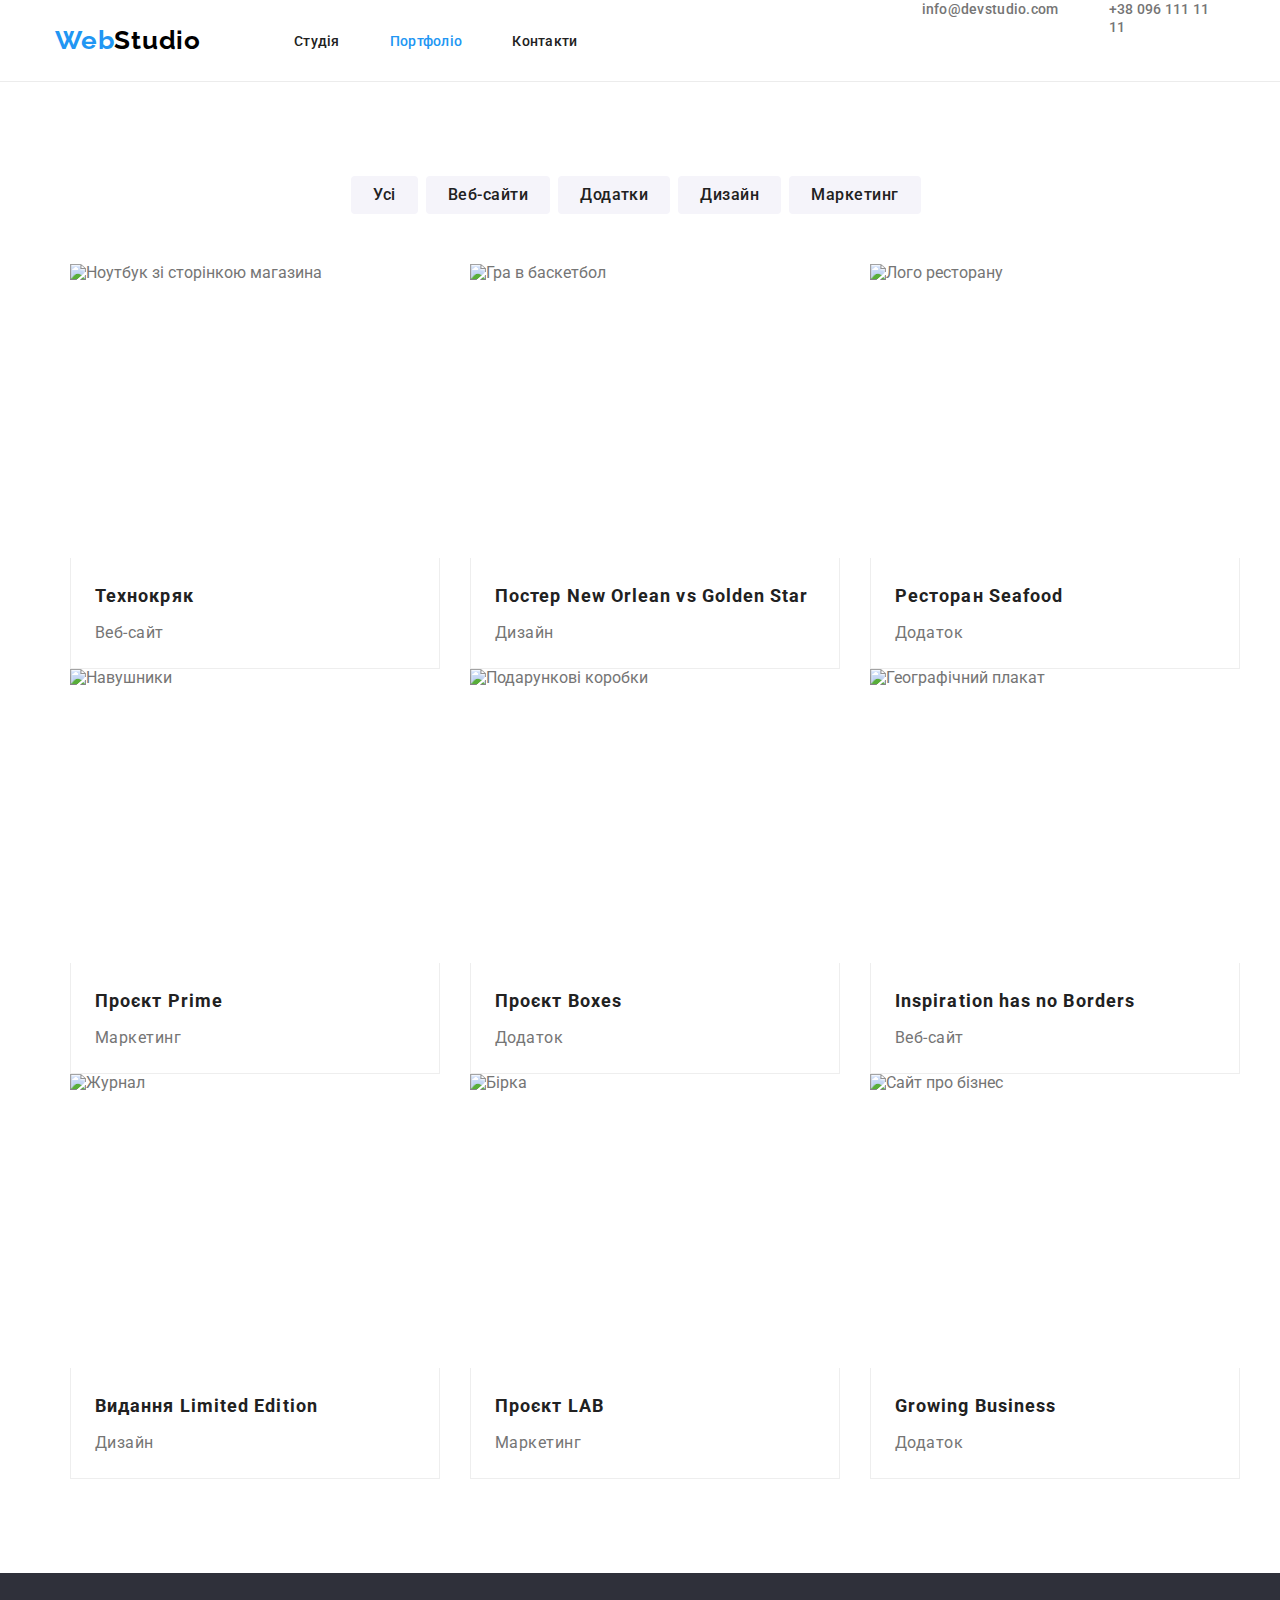
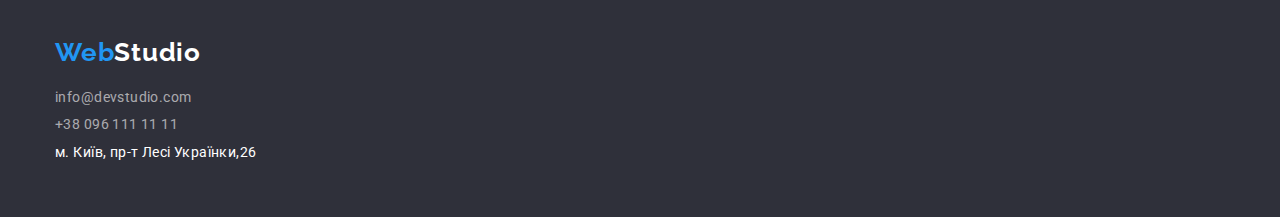
==== commit 04d7d8cb: "HW3 done" ====
--- a/portfolio.html
+++ b/portfolio.html
@@ -73,83 +73,102 @@
         <button class="portfolio-button" type="button">Маркетинг</button>
     </li>
  </ul>  
- </div>
+ 
 
- <div class="container">
+ <div class="flex-container">
 <ul class="list flex-card" >
     <li class="item">
     <a>
         <img class="partfolio-img" src="./images/portfolio1.jpg" alt="Ноутбук зі сторінкою магазина" width="370" height="294">
+        <div class="description">
         <h2 class="portfolio-title">Технокряк</h2>
         <p class="portfolio-content">Веб-сайт</p>
-    </a>       
+        </div>
+    </a>      
+
     </li>
 
     <li class="item">
     <a>
         <img class="partfolio-img"  src="./images/portfolio2.jpg" alt="Гра в баскетбол" width="370" height="294">
+        <div class="description">
         <h2 class="portfolio-title">Постер New Orlean vs Golden Star</h2>
         <p class="portfolio-content">Дизайн</p>
+        </div>
     </a>
     </li>
 
     <li class="item">
     <a>
         <img class="partfolio-img" src="./images/portfolio3.jpg" alt="Лого ресторану" width="370" height="294">
+        <div class="description">
         <h2 class="portfolio-title">Ресторан Seafood</h2>
         <p class="portfolio-content">Додаток</p>
+        </div>
     </a>
     </li>
 
     <li class="item">
     <a>
         <img class="partfolio-img" src="./images/portfolio4.jpg" alt="Навушники" width="370" height="294">
+        <div class="description">
         <h2 class="portfolio-title">Проєкт Prime</h2>
         <p class="portfolio-content">Маркетинг</p>
+        </div>
     </a>
     </li>
 
     <li class="item">
     <a>
         <img class="partfolio-img" src="./images/portfolio5.jpg" alt="Подарункові коробки" width="370" height="294">
+        <div class="description">
         <h2 class="portfolio-title">Проєкт Boxes</h2>
         <p class="portfolio-content">Додаток</p>
+        </div>
     </a>
     </li>
 
     <li class="item">
     <a>
         <img class="partfolio-img" src="./images/portfolio6.jpg" alt="Географічний плакат" width="370" height="294">
+        <div class="description">
         <h2 class="portfolio-title">Inspiration has no Borders</h2>
         <p class="portfolio-content">Веб-сайт</p>
+        </div>
     </a>
     </li>
 
     <li class="item">
     <a>
         <img class="partfolio-img" src="./images/portfolio7.jpg" alt="Журнал" width="370" height="294">
+        <div class="description">
         <h2 class="portfolio-title">Видання Limited Edition</h2>
         <p class="portfolio-content">Дизайн</p>
+        </div>
     </a>
     </li>
 
     <li class="item">
     <a>
         <img class="partfolio-img" src="./images/portfolio8.jpg" alt="Бірка" width="370" height="294">
+        <div class="description">
         <h2 class="portfolio-title">Проєкт LAB</h2>
         <p class="portfolio-content">Маркетинг</p>
+        </div>
     </a>
     </li>
 
     <li class="item">
     <a>
         <img class="partfolio-img" src="./images/portfolio9.jpg" alt="Сайт про бізнес" width=370 height=294>
+        <div class="description">
         <h2 class="portfolio-title">Growing Business</h2>
         <p class="portfolio-content">Додаток</p>
-    </a>
+        </div>
+    </a>   
     </li>
 </ul>
-
+</div>
 </div>
 
 </section>
@@ -164,10 +183,10 @@
 
     <address>
 
-        <ul class="list">
-            <li><a class="address" href="https://goo.gl/maps/CPtrU1FHBa2aNyZL9" target="_blank" rel="noopener noreferrer">м. Київ, пр-т Лесі Українки,26</a></li>
-            <li><a class="footer-mail portfolio-mail" href="mailto:info@devstudio.com">info@devstudio.com </a></li>
-            <li><a class="footer-number portfolio-number" href="tel:+380961111111">+38 096 111 11 11</a></li>
+        <ul class="list footer-list">
+            <li class="item"><a class="footer-mail portfolio-mail" href="mailto:info@devstudio.com">info@devstudio.com </a></li>
+            <li class="item"><a class="footer-number portfolio-number" href="tel:+380961111111">+38 096 111 11 11</a></li>
+            <li class="item"><a class="address" href="https://goo.gl/maps/CPtrU1FHBa2aNyZL9" target="_blank" rel="noopener noreferrer">м. Київ, пр-т Лесі Українки,26</a></li>
         </ul>
 
      </address> 
--- a/css/styles.css
+++ b/css/styles.css
@@ -35,8 +35,8 @@
 /* header */
 
 .header{
- color:var(--light-color);
-
+color:var(--light-color);
+border-bottom: 1px solid #ECECEC;
 }
 .logo {
   color:var(--black-logo-color);
@@ -46,6 +46,8 @@
   font-size: 26px;
   line-height:calc(31 / 26);
   letter-spacing: 0.03em;
+  padding-top: 25px;
+  padding-bottom: 25px;
 }
 .span-logo{
 color:var(--accent-text-color); 
@@ -65,19 +67,21 @@
 .site-nav .nav-link{
 color: var(--primary-text-color);
 }
-.contact-list{
+
+
+/* .contact-list{
   display: flex;
   align-items: center;
   margin-left: auto;
-}
-
+} */
 .contact-list .item + .item{
   margin-left: 50px;
 }
+
+
 .main-nav{
   display: flex;
 }
-
 
 .nav-link{
 text-decoration: none;
@@ -85,6 +89,9 @@
 font-size: 14px;
 line-height:calc(16 / 14);
 letter-spacing: 0.02em;
+display: block;
+padding-top: 32px;
+padding-bottom: 32px;
 }
 
 
@@ -117,7 +124,7 @@
     letter-spacing: 0.02em;
 }
 
-.nav-list,.contact-list{
+.nav-list{
   padding-left: 0;
 }
 .contact-mail:hover,
@@ -130,10 +137,22 @@
   color: var(--accent-text-color);
 }
 
+.contact-list{
+display: flex;
+justify-content: flex-end;
+align-items: flex-start;
+margin-left: 344px;
+}
+
+.contact{
+display: flex;
+}
 
 /* hero */
 .hero{
   background-color:var(--hero-footer-bg-color);
+  padding-top: 200px;
+  padding-bottom: 200px;
 }
 
 .hero-title{
@@ -146,7 +165,7 @@
 letter-spacing: 0.06em;
 text-transform: uppercase;
 margin: auto;
-padding-bottom: 30px;
+margin-bottom: 30px;
 }
 .title-center{
 width:696px;
@@ -177,6 +196,10 @@
 }
 
 /* section1 */
+.section{
+  padding-top: 94px;
+  padding-bottom: 94px;
+}
 .container{
   width:1200px;
   padding-left:15px;
@@ -229,9 +252,8 @@
 line-height:calc(16 / 14);
 letter-spacing: 0.03em;
 text-transform: uppercase;
-margin-top: 94px;
-margin-bottom: 0;
-padding-bottom: 10px;
+margin-top: 0;
+margin-bottom: 10px;
 
 }
 
@@ -240,8 +262,7 @@
 font-size: 14px;
 line-height:calc(24 / 14);
 letter-spacing: 0.03em;
-margin-top: 0;
-margin-bottom: 94px;
+margin: 0;
 }
 /* section2 */
 .galery{
@@ -250,6 +271,8 @@
 
 .picg{
   margin-right: 30px;
+  display: block;
+  max-width: 100%;
 }
 /* section3 */
 .our-team {
@@ -258,14 +281,19 @@
 }
 .team-flex{
   display: flex;
-  padding-bottom: 94px;
-}
+}
+
+.team-flex .item{
+background-color: var(--light-color);
+border-radius: 0px 0px 4px 4px;
+}
+
 .team-flex .item:not(:last-child){
   margin-right: 30px;
 }
-
-.team-title{
-padding-top: 94px;
+.wrap{
+padding-top: 30px;
+padding-bottom: 30px;
 }
 .team-member{
 color: var(--primary-text-color);
@@ -278,7 +306,8 @@
 margin-bottom: 10px;
 }
 .pic{
-  margin-bottom: 30px;
+  display: block;
+  max-width: 100%;
 }
 
 .position{
@@ -287,15 +316,15 @@
 line-height:calc(19 / 16);
 text-align: center;
 letter-spacing: 0.03em;
-margin-top: 0;
-margin-bottom: 0;
+margin: 0;
 }
 
 /* footer */
 
 .footer{
 background-color:var(--hero-footer-bg-color);
-height: 252px;
+padding-top: 64px;
+padding-bottom: 56px;
 }
 
 .footer-logo{
@@ -307,7 +336,6 @@
   line-height:calc(31 / 26);
   letter-spacing: 0.03em;
   display: inline-block;
-  margin-top: 60px;
   margin-bottom: 20px;
 }
 
@@ -322,7 +350,6 @@
 text-decoration: none;
 letter-spacing: 0.03em;
 display: inline-block;
-margin-bottom: 9px;
 }
 
 .address:hover,
@@ -338,7 +365,8 @@
 text-decoration: none;
 display: inline-block;
 }
-.footer-mail{
+
+.footer-list .item:not(:last-child){
   margin-bottom: 9px;
 }
 
@@ -351,6 +379,9 @@
 .footer-mail:hover,
 .footer-mail:focus{
   color:var(--accent-text-color);
+}
+.contact{
+  align-items: center;
 }
 
 
@@ -371,8 +402,6 @@
 letter-spacing: 0.03em;
 
 display:block;
-width: 125px;
-
 margin-right: 8px;
 padding: 6px 22px;
 text-align:center;
@@ -380,24 +409,35 @@
 border-radius: 4px;
 }
 
+.portfolio-button :nth-child(1){
+  width: 73px;
+  margin-right: 8px;
+  padding:6px 25px;
+}
+.portfolio-button:nth-child(2){
+width: 125px;
+}
+
+.portfolio-button :nth-child(3){
+  width: 112px;
+}
+.portfolio-button:nth-child(4){
+width: 103px;
+}
+.portfolio-button :nth-child(5){
+  width: 130px;
+}
+
+
 
 .flex-portfolio-button{
   display: flex;
   justify-content:center;
-  margin-top: 94px;
   margin-bottom: 50px ;
 }
 /* .flex-portfolio-button:not(:last-child){
   margin-right: 8px;
 } */
-
-
-.footer-logo{
-  display: inline-block;
-  margin-top: 60px;
-  margin-bottom: 20px;
-}
-
 .portfolio-button:hover,
 .portfolio-button:focus{
   background-color:var(--accent-text-color);
@@ -407,8 +447,7 @@
 .partfolio-img{
 display: block;
 margin-top: 0;
-margin-bottom: 20px;
-
+max-width: 100%;
 }
 
 
@@ -427,27 +466,92 @@
 font-size: 16px;
 line-height:calc(30 / 16);
 letter-spacing: 0.03em;
+
 margin-top: 0;
 margin-bottom: 0;
 }
+/* .flex-container{
+width: 1200px;
+padding-right: 15px;
+padding-left:  15px;
+margin-left: auto;
+margin-right: auto;
+}
+
 .flex-card{
   display: flex;
   flex-wrap: wrap;
-  gap:30px;
+  behavior: teal;
+}
+.flex-card .item{
+  width: 370px;
+  background: tomato;
+  margin-right: 30px;
+  margin-bottom: 30px;
+}
+.flex-card .item:nth-child(3n){
+  margin-right: 0;
 }
 .flex-card .item:nth-last-child(-n + 3){
-  padding-bottom: 94px;
+  margin-bottom: 0;
+} */
+
+.flex-container{
+width: 1200px;
+padding-right: 15px;
+padding-left:  15px;
+margin-left: auto;
+margin-right: auto;
+}
+
+.flex-card{
+display: flex;
+flex-wrap: wrap;
+}
+.flex-card .item{
+width: calc((100% - 60px) / 3);
+margin-right: 30px ;
+}
+.flex-card .item:nth-child(3n){
+margin-right: 0;
+}
+/* .flex-portfolio-button .item{
+margin-right: 8px;
+padding: 6px 22px;
+} */
+.flex-portfolio-button .item:last-child{
+margin-right: 0;
+}
+.description{
+  padding-top: 20px;
+  padding-bottom: 20px;
+  padding-right: 24px;
+  padding-left: 24px;
+
+  border-right-width: 1px;
+  border-right-style: solid;
+  border-right-color:#EEEEEE;
+
+  
+  border-bottom-width: 1px;
+  border-bottom-style: solid;
+  border-bottom-color: #EEEEEE;
+
+  
+  border-left-width: 1px;
+  border-left-style: solid;
+  border-left-color: #EEEEEE;
+
 }
  
- 
-
-
-
-
-
-
-
-
-
-
-
+
+
+
+
+
+
+
+
+
+
+
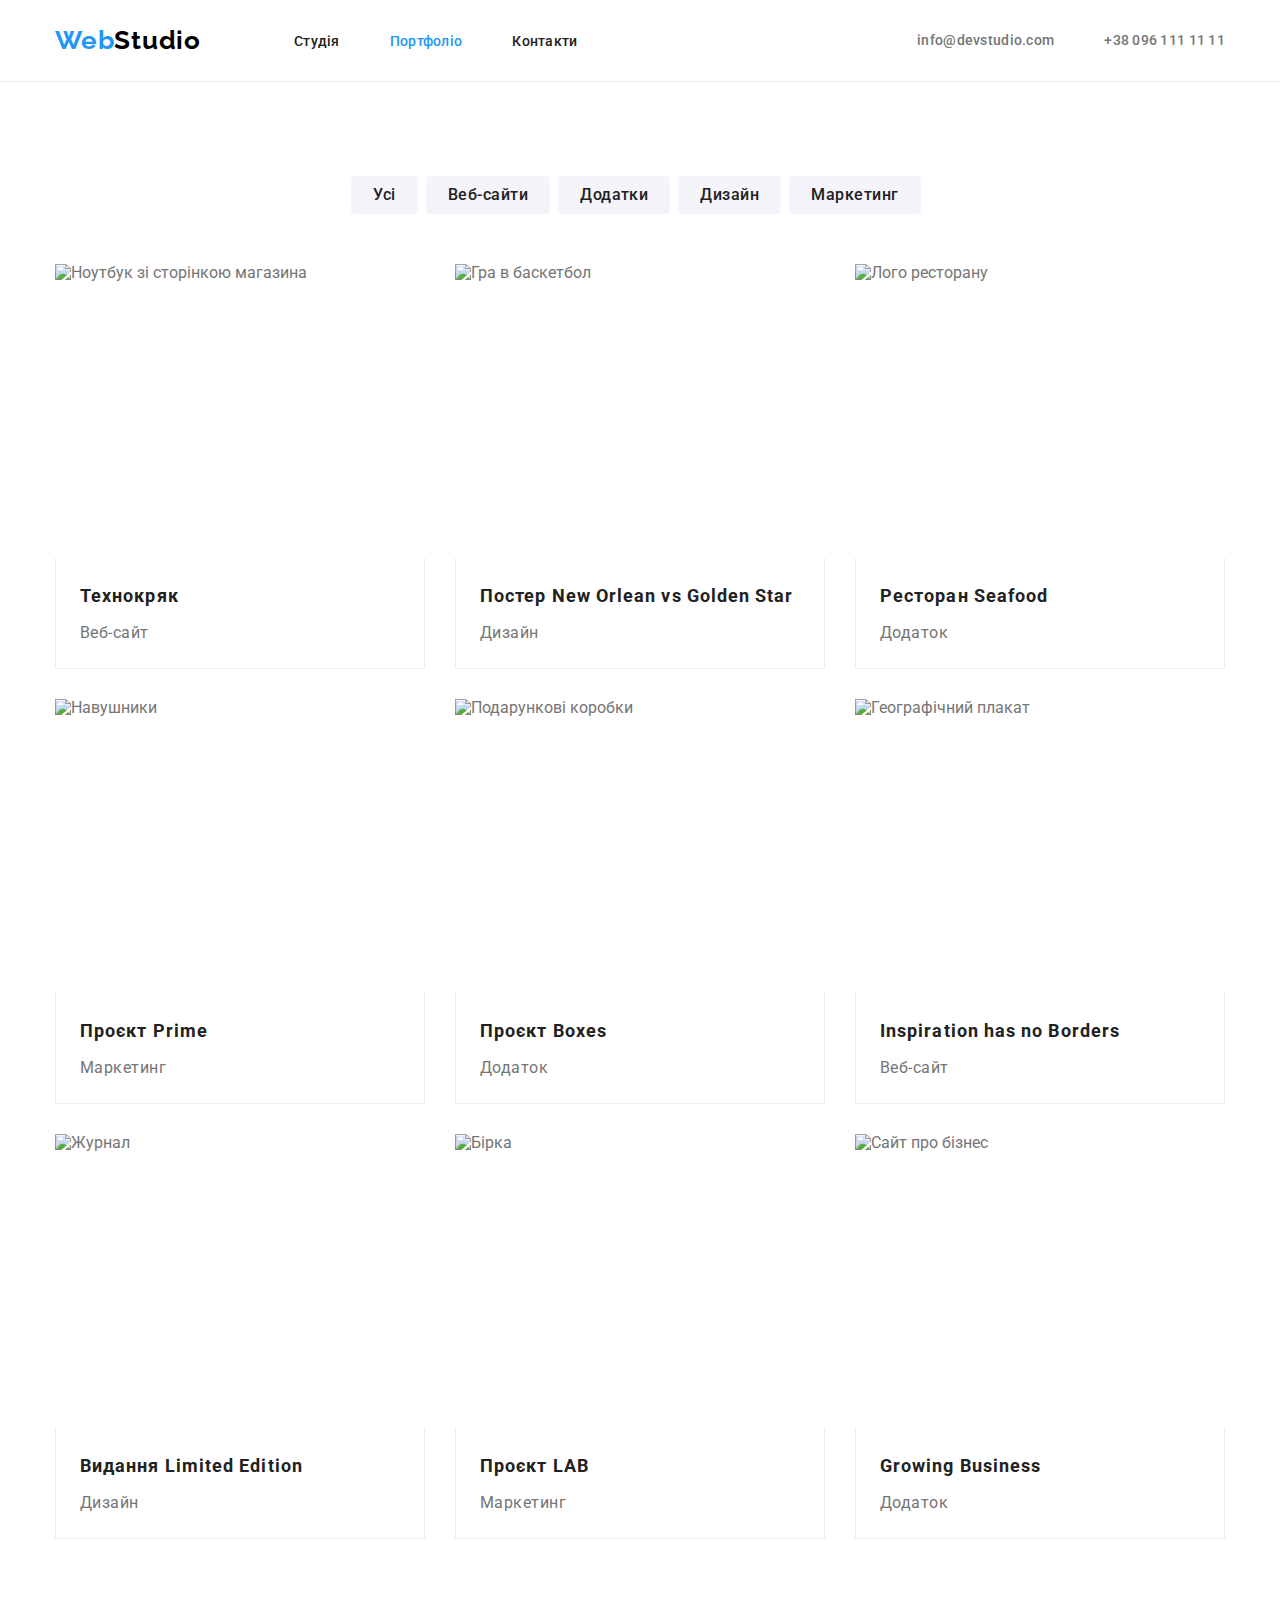
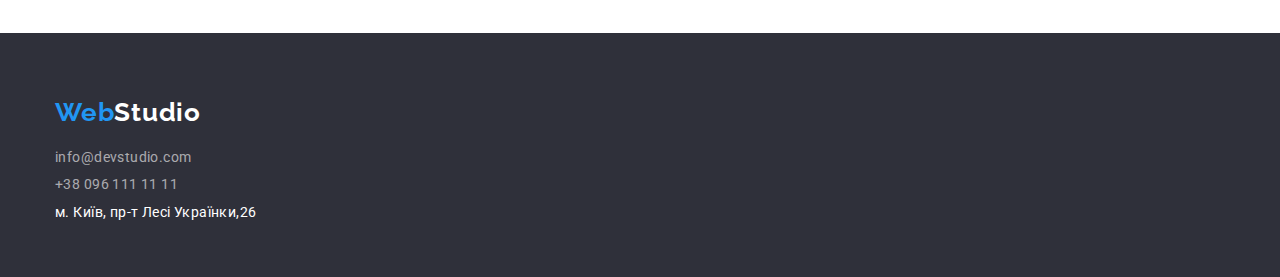
==== commit ee24afd3: "-" ====
--- a/portfolio.html
+++ b/portfolio.html
@@ -13,33 +13,33 @@
     <link rel="stylesheet" href="./css/styles.css">
 </head>
 <body>
- <!-- Шапка сайта-->
+  <!-- Шапка сайта-->
     <header class="header">
 
-    <div class="container">
+    <div class="container contact">
         
     <nav class= "site-nav main-nav" >
 
         <a class="logo" lang="en" href="/"> <span class="span-logo">Web</span>Studio</a>
 
     <ul class="nav-list list" >
-        <li class="item"> 
+        <li class="item">
             <a class="nav-link"  href="./index.html" >Студія</a>
         </li>
 
-        <li class="item"> 
-            <a class="nav-link current"  href="./portfolio.html">Портфоліо</a>                      
+        <li class="item">
+              <a class="nav-link current" href="./portfolio.html">Портфоліо</a>                    
         </li>
 
-        <li class="item">    
+        <li class="item">
             <a class="nav-link" href="">Контакти</a>  
         </li>
     </ul>
-    <ul class="contact-list list main-nav">
+    </nav>
+     <ul class="contact-list list">
         <li class="item"><a class="contact-mail" href="mailto:info@devstudio.com" >info@devstudio.com </a></li>
         <li class="item"><a class="contact-phone" href="tel:+380961111111" >+38 096 111 11 11 </a>   </li>
     </ul>
-    </nav> 
     </div>
     </header>
 
@@ -74,8 +74,6 @@
     </li>
  </ul>  
  
-
- <div class="flex-container">
 <ul class="list flex-card" >
     <li class="item">
     <a>
@@ -169,7 +167,6 @@
     </li>
 </ul>
 </div>
-</div>
 
 </section>
 </main>
--- a/css/styles.css
+++ b/css/styles.css
@@ -141,7 +141,7 @@
 display: flex;
 justify-content: flex-end;
 align-items: flex-start;
-margin-left: 344px;
+margin-left: auto;
 }
 
 .contact{
@@ -153,6 +153,20 @@
   background-color:var(--hero-footer-bg-color);
   padding-top: 200px;
   padding-bottom: 200px;
+
+  max-width: 1600px;
+  height: 600px;
+  margin-left: auto;
+  margin-right: auto;
+
+  background-image:linear-gradient(
+    rgba(47, 48, 58, 0.4),
+    rgba(47, 48, 58, 0.4)
+  ),url(../images/heroimg.jpg);
+
+  background-repeat: no-repeat;
+  background-position: center;
+  background-size: cover;
 }
 
 .hero-title{
@@ -212,11 +226,26 @@
   padding-left: 0;
   
 }
+.features-title{
+  padding-top: 30px;
+}
 .features .item{
  width: 270px;
 }
 .features .item + .item{
  margin-left: 30px;
+}
+.features .item::before{
+display: block;
+content: "";
+height: 120px;
+background-color: var(--secondary-bg-color);
+background-size: contain;
+background-position: center;
+background-repeat: no-repeat;
+}
+.features-icon::before{
+background-image: url(../images/);
 }
 
 
@@ -267,13 +296,15 @@
 /* section2 */
 .galery{
   display: flex;
+  gap: 30px;
 }
 
 .picg{
-  margin-right: 30px;
   display: block;
   max-width: 100%;
 }
+
+
 /* section3 */
 .our-team {
   background-color: var(--secondary-bg-color);
@@ -507,10 +538,11 @@
 .flex-card{
 display: flex;
 flex-wrap: wrap;
+gap: 30px;
 }
 .flex-card .item{
 width: calc((100% - 60px) / 3);
-margin-right: 30px ;
+margin-bottom: 0;
 }
 .flex-card .item:nth-child(3n){
 margin-right: 0;
